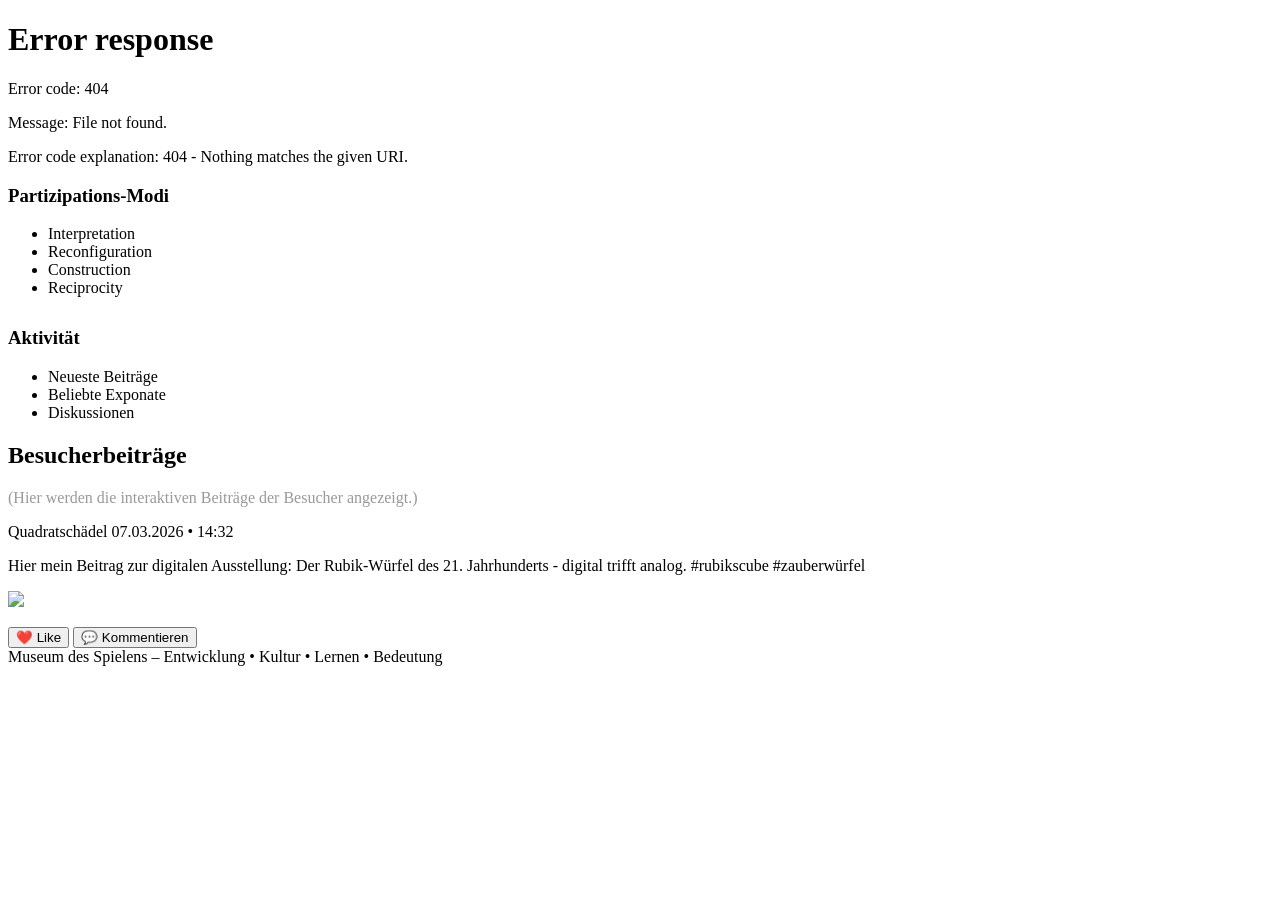
==== index.html @ 76ef6ac2 "Add files via upload" ====
<!DOCTYPE html>
<html lang="de">
<head>
<meta charset="UTF-8">
<title>Museum des Spielens – Museum 2.0</title>
<link rel="stylesheet" href="style.css">

</head>

<body>

<div id="header"></div>

<script>
fetch("header.html")
  .then(res => res.text())
  .then(data => document.getElementById("header").innerHTML = data);
</script>

<div class="container">

    <div class="sidebar">
        <h3>Partizipations-Modi</h3>
        <ul>
            <li>Interpretation</li>
            <li>Reconfiguration</li>
            <li>Construction</li>
            <li>Reciprocity</li>
        </ul>

        <h3 style="margin-top:30px;">Aktivität</h3>
        <ul>
            <li>Neueste Beiträge</li>
            <li>Beliebte Exponate</li>
            <li>Diskussionen</li>
        </ul>
    </div>

    <div class="main">
        <h2>Besucherbeiträge</h2>
        <p style="color:#999;">
            (Hier werden die interaktiven Beiträge der Besucher angezeigt.)
        </p>

        <!-- 
        HIER FÜGST DU DEINE "POSTS" EIN
        z.B. als Karten, Kommentare, Screenshots etc.
        -->
<div class="post">

  <div class="post-header">
      <span class="username">Quadratschädel</span>
      <span class="time">07.03.2026 • 14:32</span>
  </div>

  <div class="post-content">
      <p>Hier mein Beitrag zur digitalen Ausstellung: Der Rubik-Würfel des 21. Jahrhunderts - digital trifft analog. #rubikscube #zauberwürfel<p>

      <img src="images/rubik.png" width="300" class="post-image">
  </div>

  <div class="post-actions">
      <button class="like-btn" onclick="loginPrompt()">❤️ Like</button>
      <button class="comment-btn" onclick="loginPrompt()">💬 Kommentieren</button>
  </div>

</div>

<div class="footer">
    Museum des Spielens – Entwicklung • Kultur • Lernen • Bedeutung
</div>



</body>
</html>
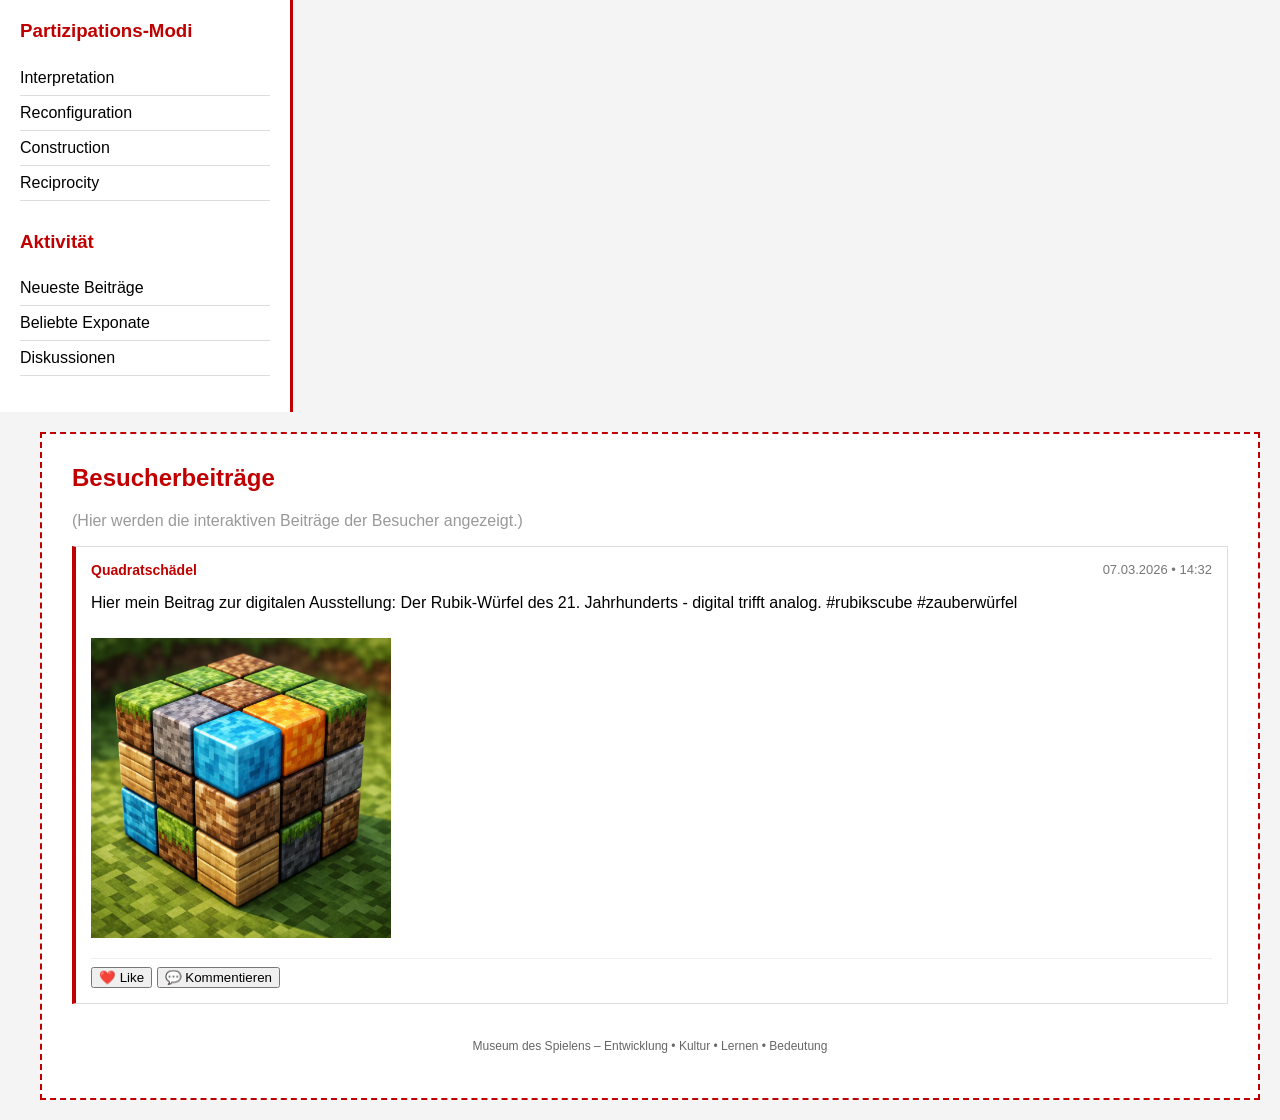
==== commit 2ad43c0b: "Add files via upload" ====
--- a/index.html
+++ b/index.html
@@ -19,22 +19,12 @@
 
 <div class="container">
 
-    <div class="sidebar">
-        <h3>Partizipations-Modi</h3>
-        <ul>
-            <li>Interpretation</li>
-            <li>Reconfiguration</li>
-            <li>Construction</li>
-            <li>Reciprocity</li>
-        </ul>
+    <script>
+fetch("sidebar.html")
+  .then(res => res.text())
+  .then(data => document.getElementById("header").innerHTML = data);
+</script>
 
-        <h3 style="margin-top:30px;">Aktivität</h3>
-        <ul>
-            <li>Neueste Beiträge</li>
-            <li>Beliebte Exponate</li>
-            <li>Diskussionen</li>
-        </ul>
-    </div>
 
     <div class="main">
         <h2>Besucherbeiträge</h2>
--- a/style.css
+++ b/style.css
@@ -0,0 +1,130 @@
+body {
+    margin: 0;
+    font-family: Arial, Helvetica, sans-serif;
+    background-color: #f4f4f4;
+}
+
+header {
+    background-color: #C00000;
+    color: white;
+    padding: 20px;
+    display: flex;
+    align-items: center;
+}
+
+.header-text {
+    display: flex;
+    flex-direction: column;
+}
+header img {
+    height: 70px;
+    margin-right: 20px;
+}
+
+header h1 {
+    margin: 0;
+    font-size: 28px;
+    letter-spacing: 1px;
+}
+
+header h4 {
+    background-color: #C00000;
+    color: white;margin: 0;
+    font-size: 12px;
+    letter-spacing: 1px;
+}
+
+nav {
+    background-color: #900000;
+    color: white;
+    padding: 10px 20px;
+    font-size: 14px;
+}
+
+nav span {
+    margin-right: 20px;
+    cursor: default;
+}
+
+.container {
+    display: flex;
+    padding: 20px;
+}
+
+.sidebar {
+    width: 250px;
+    background-color: white;
+    padding: 20px;
+    border-right: 3px solid #C00000;
+}
+
+.sidebar h3 {
+    margin-top: 0;
+    color: #C00000;
+}
+
+.sidebar ul {
+    list-style: none;
+    padding: 0;
+}
+
+.sidebar li {
+    padding: 8px 0;
+    border-bottom: 1px solid #ddd;
+}
+
+.main {
+    flex: 1;
+    background-color: white;
+    margin-left: 20px;
+    padding: 30px;
+    min-height: 500px;
+    border: 2px dashed #C00000;
+}
+
+.main h2 {
+    color: #C00000;
+    margin-top: 0;
+}
+
+.footer {
+    text-align: center;
+    padding: 15px;
+    font-size: 12px;
+    color: #666;
+}
+
+.post {
+    border: 1px solid #ddd;
+    border-left: 4px solid #C00000;
+    padding: 15px;
+    margin-bottom: 20px;
+    background-color: white;
+}
+
+.post-header {
+    font-size: 14px;
+    margin-bottom: 10px;
+}
+
+.username {
+    font-weight: bold;
+    color: #C00000;
+}
+
+.time {
+    float:right;
+    color:#777;
+    font-size:13px;
+}
+
+.post-image {
+    max-width: 100%;
+    margin-top: 10px;
+}
+
+.post-actions{
+    margin-top:10px;
+    padding-top:8px;
+    border-top:1px solid #eee;
+}
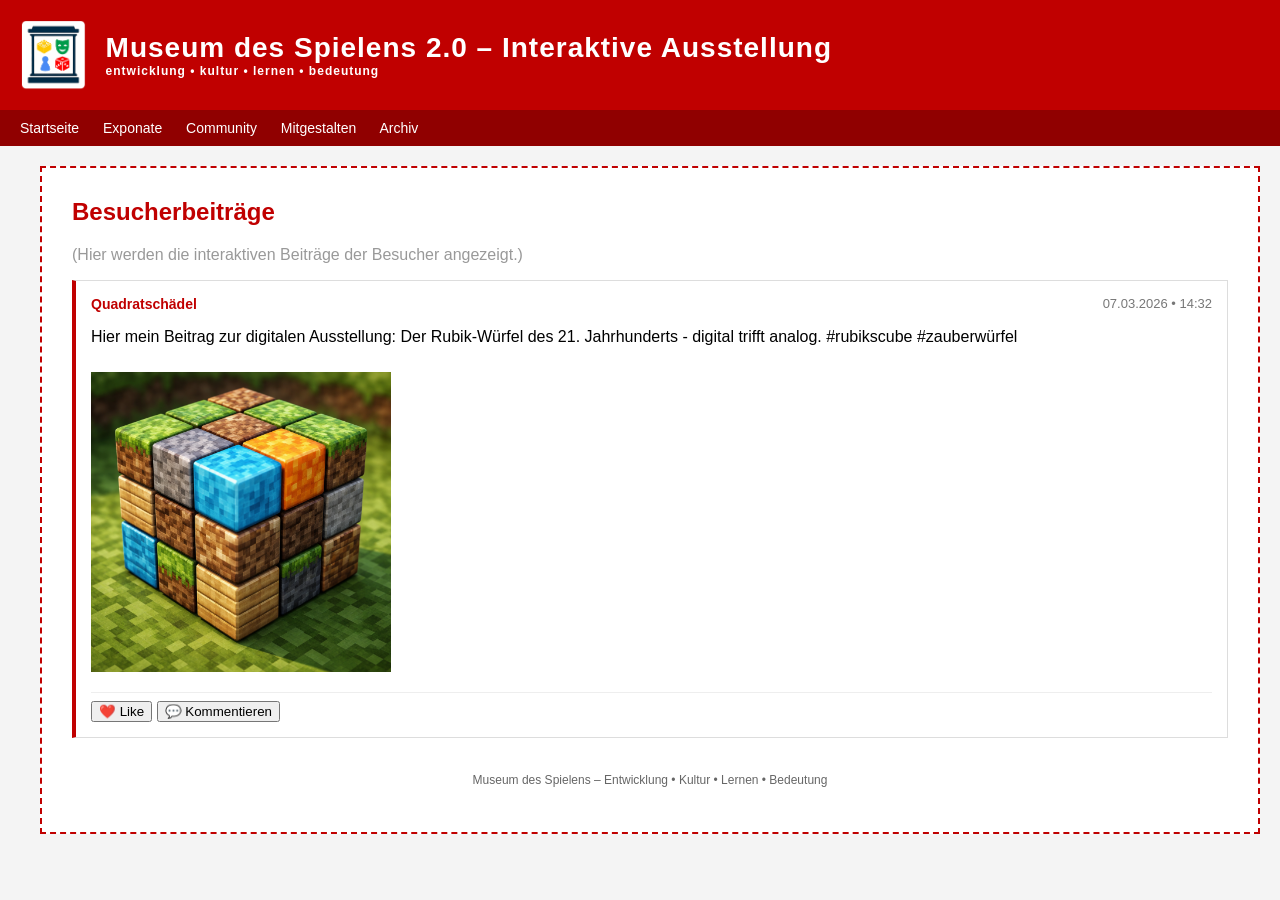
==== commit 139307f9: "Update index.html" ====
--- a/index.html
+++ b/index.html
@@ -22,7 +22,7 @@
     <script>
 fetch("sidebar.html")
   .then(res => res.text())
-  .then(data => document.getElementById("header").innerHTML = data);
+  .then(data => document.getElementById("sidebar").innerHTML = data);
 </script>
 
 
@@ -63,4 +63,5 @@
 
 
 </body>
-</html>+
+</html>
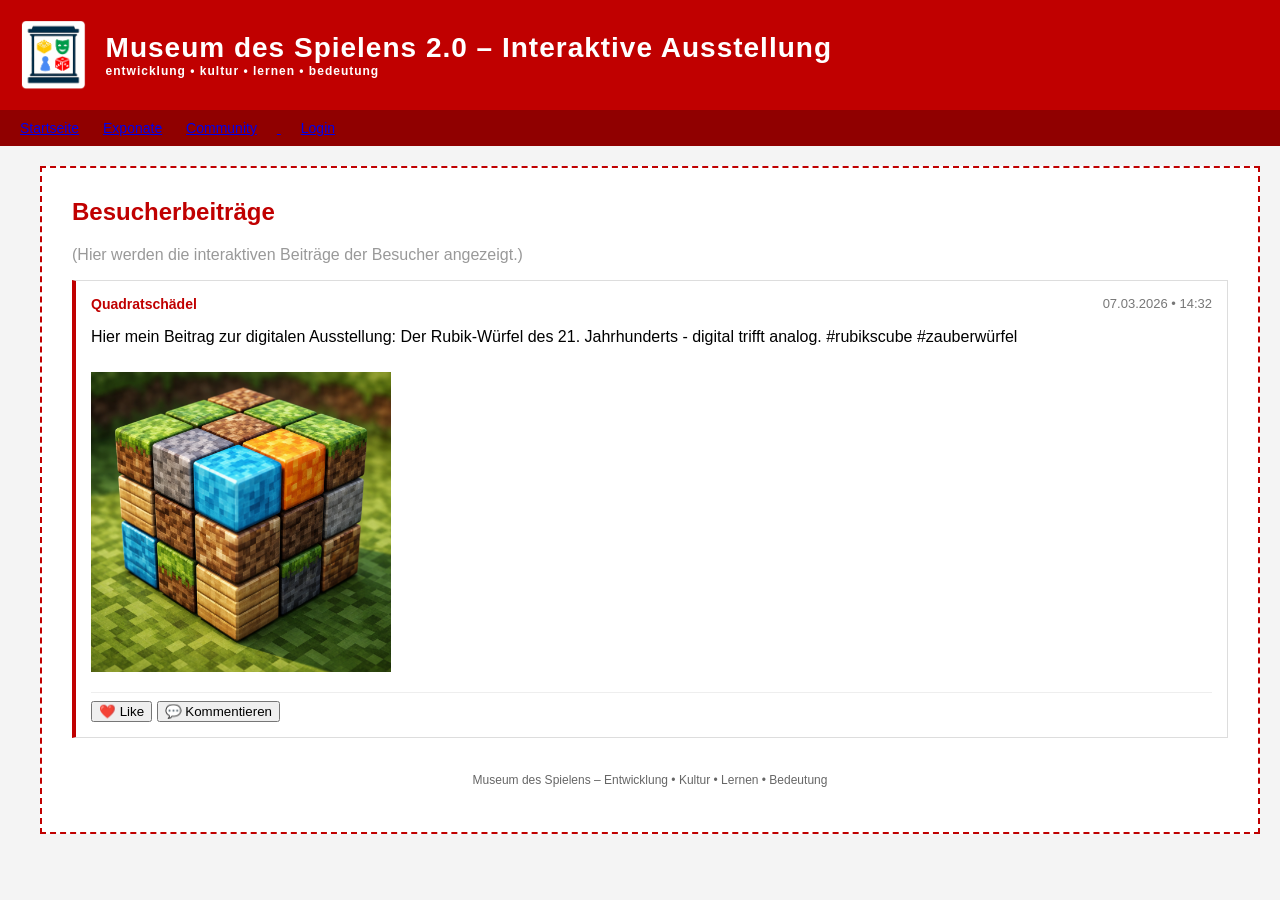
==== commit 44c531a0: "Add files via upload" ====
--- a/index.html
+++ b/index.html
@@ -18,13 +18,6 @@
 </script>
 
 <div class="container">
-
-    <script>
-fetch("sidebar.html")
-  .then(res => res.text())
-  .then(data => document.getElementById("sidebar").innerHTML = data);
-</script>
-
 
     <div class="main">
         <h2>Besucherbeiträge</h2>
@@ -63,5 +56,4 @@
 
 
 </body>
-
-</html>
+</html>
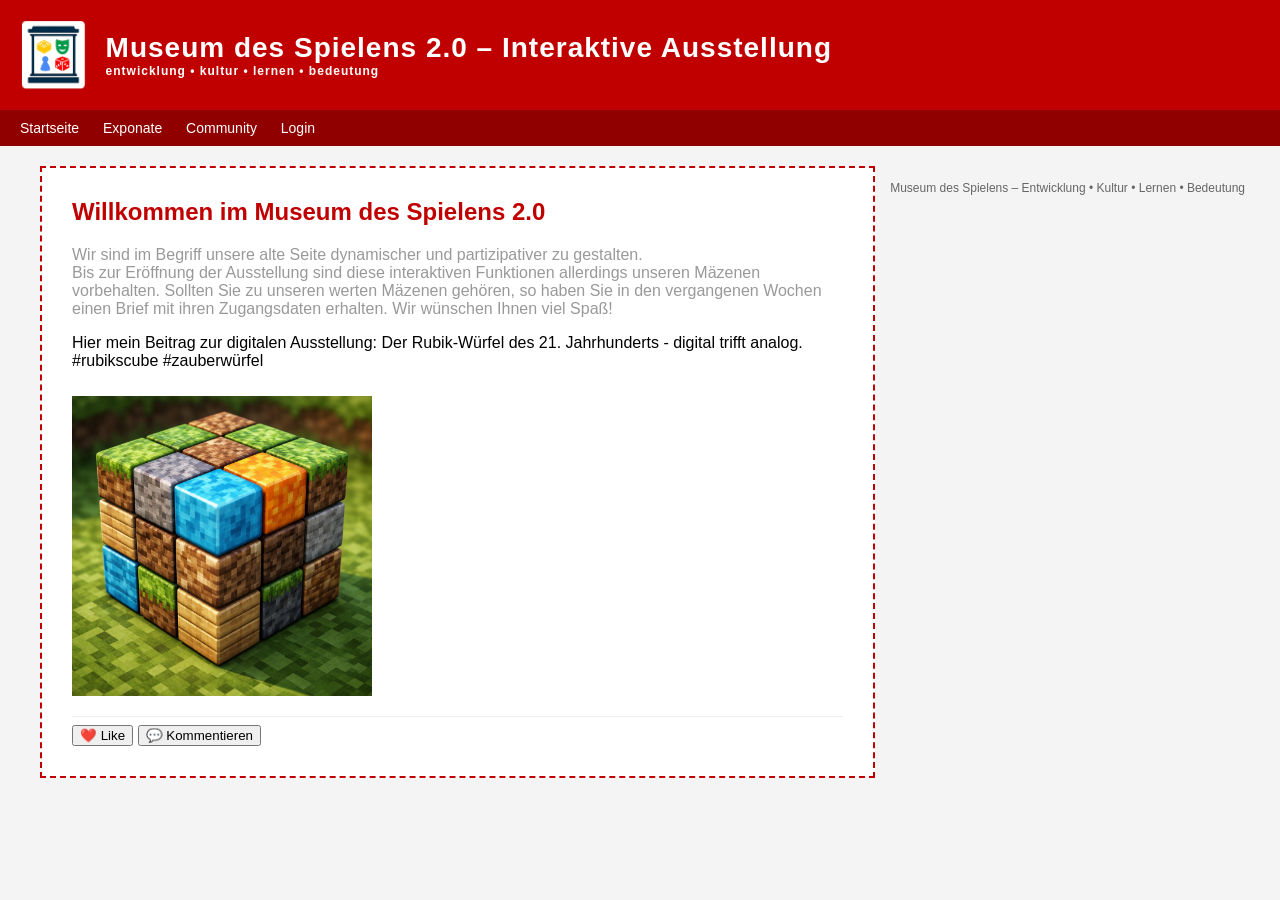
==== commit b098f60f: "Update index.html" ====
--- a/index.html
+++ b/index.html
@@ -20,21 +20,12 @@
 <div class="container">
 
     <div class="main">
-        <h2>Besucherbeiträge</h2>
+        <h2>Willkommen im Museum des Spielens 2.0</h2>
         <p style="color:#999;">
-            (Hier werden die interaktiven Beiträge der Besucher angezeigt.)
-        </p>
-
-        <!-- 
-        HIER FÜGST DU DEINE "POSTS" EIN
-        z.B. als Karten, Kommentare, Screenshots etc.
-        -->
-<div class="post">
-
-  <div class="post-header">
-      <span class="username">Quadratschädel</span>
-      <span class="time">07.03.2026 • 14:32</span>
-  </div>
+          Wir sind im Begriff unsere alte Seite dynamischer und partizipativer zu gestalten.<br>
+          Bis zur Eröffnung der Ausstellung sind diese interaktiven Funktionen allerdings unseren Mäzenen vorbehalten.
+          Sollten Sie zu unseren werten Mäzenen gehören, so haben Sie in den vergangenen Wochen einen Brief mit ihren Zugangsdaten erhalten.
+          Wir wünschen Ihnen viel Spaß!
 
   <div class="post-content">
       <p>Hier mein Beitrag zur digitalen Ausstellung: Der Rubik-Würfel des 21. Jahrhunderts - digital trifft analog. #rubikscube #zauberwürfel<p>
@@ -56,4 +47,4 @@
 
 
 </body>
-</html>+</html>
--- a/style.css
+++ b/style.css
@@ -34,6 +34,12 @@
     letter-spacing: 1px;
 }
 
+header a {
+    color: inherit;              /* übernimmt Textfarbe */
+    text-decoration: none;       /* entfernt Unterstreichung */
+}
+
+
 nav {
     background-color: #900000;
     color: white;
@@ -43,8 +49,18 @@
 
 nav span {
     margin-right: 20px;
-    cursor: default;
 }
+
+nav a {
+    color: white;
+    text-decoration: none;
+    font-weight: normal;
+}
+
+nav a:hover {
+    text-decoration: underline;
+}
+
 
 .container {
     display: flex;
@@ -128,3 +144,54 @@
     padding-top:8px;
     border-top:1px solid #eee;
 }
+
+.section-intro {
+    color: #666;
+    margin-bottom: 20px;
+}
+
+.exhibits-grid {
+    display: grid;
+    grid-template-columns: repeat(3, 1fr);
+    gap: 20px;
+}
+
+.exhibit-card {
+    background-color: white;
+    border: 1px solid #ddd;
+    border-top: 4px solid #C00000;
+    border-radius: 8px;
+    padding: 15px;
+    box-sizing: border-box;
+}
+
+.exhibit-card img {
+    width: 100%;
+    height: 250px;
+    object-fit: cover;
+    object-position: top;
+    border-radius: 6px;
+    margin-bottom: 12px;
+}
+
+.exhibit-card h3 {
+    margin: 0 0 8px 0;
+    color: #C00000;
+    font-size: 18px;
+}
+
+.exhibit-card p {
+    margin: 0;
+    color: #444;
+    font-size: 14px;
+    line-height: 1.4;
+}
+
+.exhibit-card {
+    transition: transform 0.15s ease, box-shadow 0.15s ease;
+}
+
+.exhibit-card:hover {
+    transform: translateY(-3px);
+    box-shadow: 0 4px 12px rgba(0,0,0,0.12);
+}
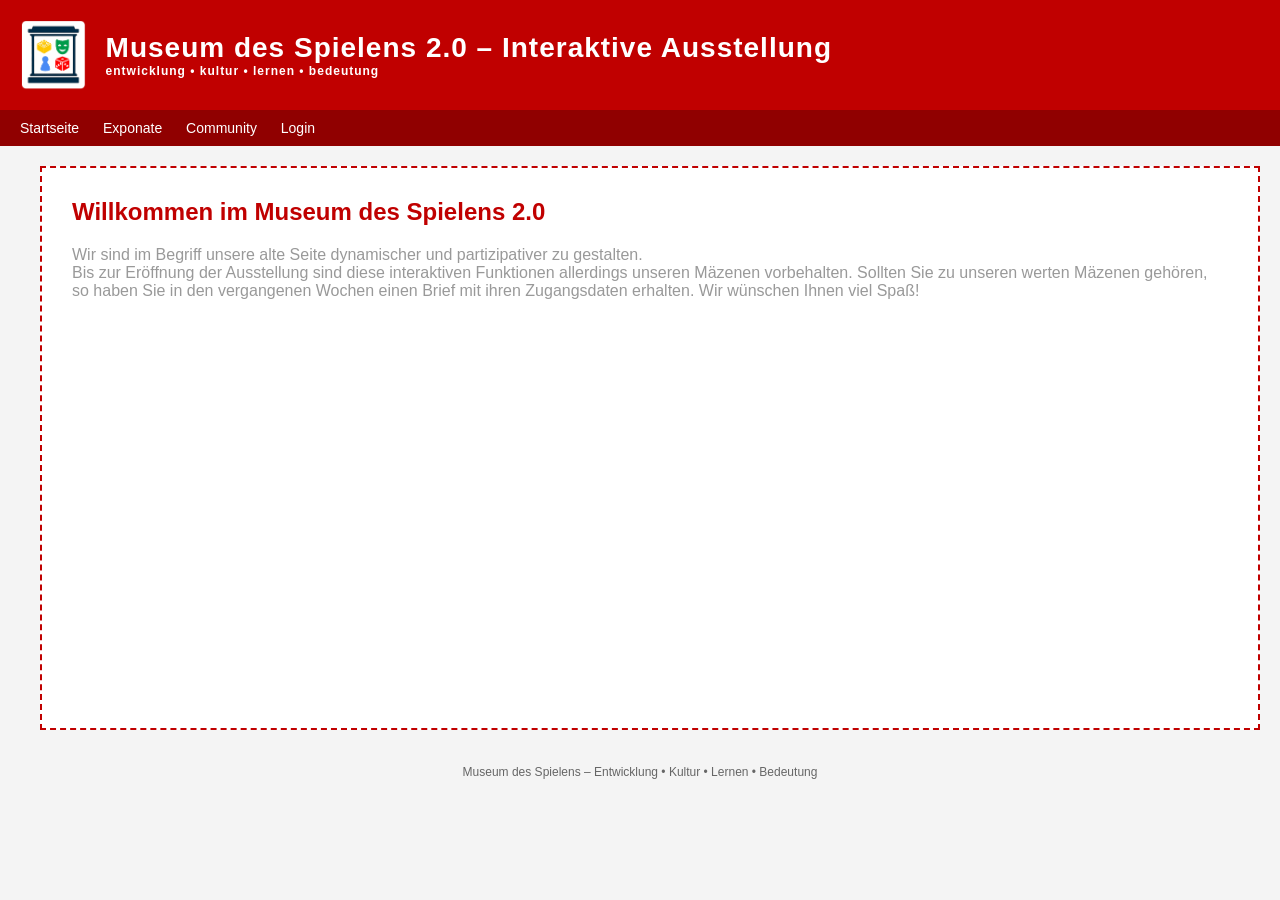
==== commit f27956b3: "Update index.html" ====
--- a/index.html
+++ b/index.html
@@ -27,15 +27,6 @@
           Sollten Sie zu unseren werten Mäzenen gehören, so haben Sie in den vergangenen Wochen einen Brief mit ihren Zugangsdaten erhalten.
           Wir wünschen Ihnen viel Spaß!
 
-  <div class="post-content">
-      <p>Hier mein Beitrag zur digitalen Ausstellung: Der Rubik-Würfel des 21. Jahrhunderts - digital trifft analog. #rubikscube #zauberwürfel<p>
-
-      <img src="images/rubik.png" width="300" class="post-image">
-  </div>
-
-  <div class="post-actions">
-      <button class="like-btn" onclick="loginPrompt()">❤️ Like</button>
-      <button class="comment-btn" onclick="loginPrompt()">💬 Kommentieren</button>
   </div>
 
 </div>
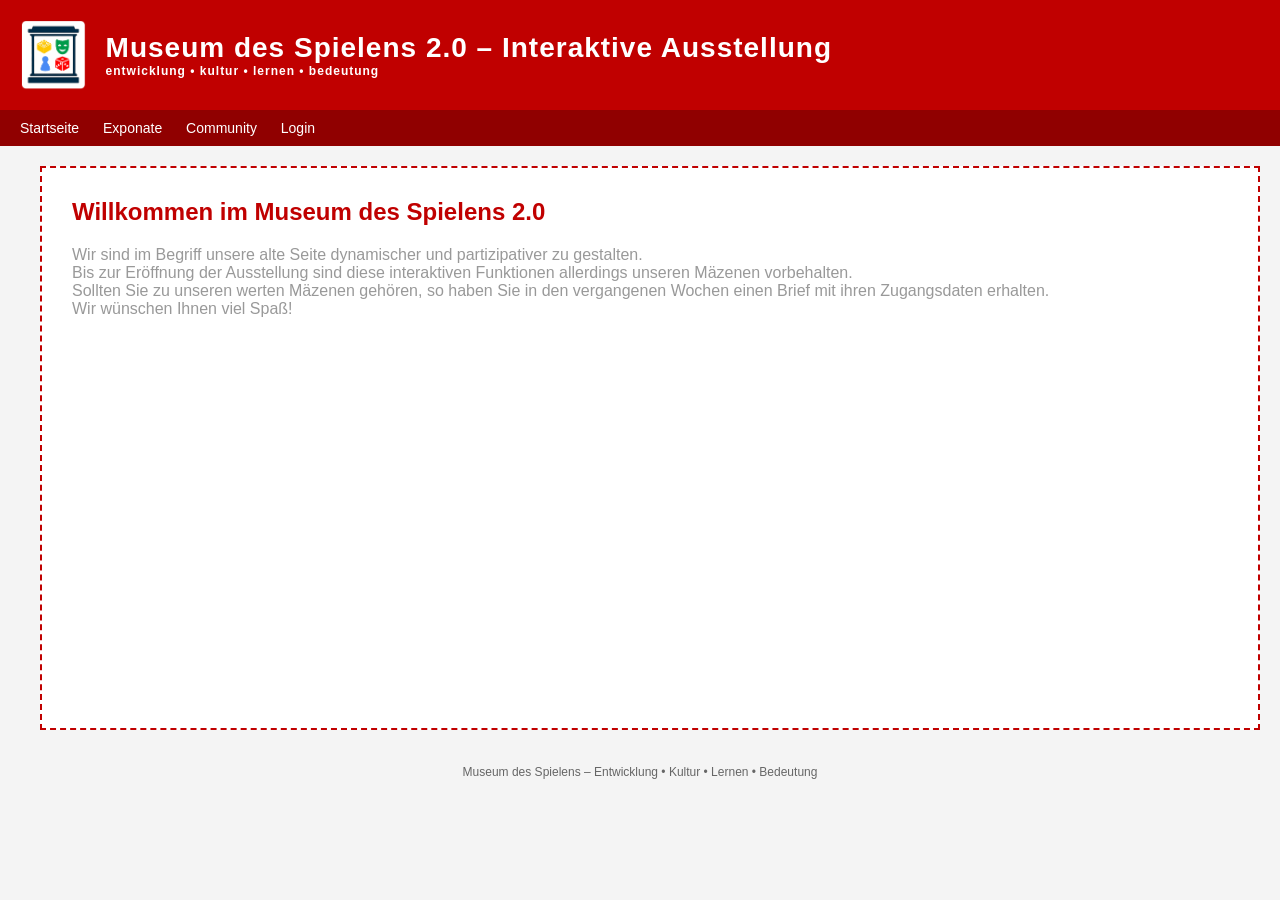
==== commit 8d8eca7e: "Update index.html" ====
--- a/index.html
+++ b/index.html
@@ -23,8 +23,8 @@
         <h2>Willkommen im Museum des Spielens 2.0</h2>
         <p style="color:#999;">
           Wir sind im Begriff unsere alte Seite dynamischer und partizipativer zu gestalten.<br>
-          Bis zur Eröffnung der Ausstellung sind diese interaktiven Funktionen allerdings unseren Mäzenen vorbehalten.
-          Sollten Sie zu unseren werten Mäzenen gehören, so haben Sie in den vergangenen Wochen einen Brief mit ihren Zugangsdaten erhalten.
+          Bis zur Eröffnung der Ausstellung sind diese interaktiven Funktionen allerdings unseren Mäzenen vorbehalten.<br>
+          Sollten Sie zu unseren werten Mäzenen gehören, so haben Sie in den vergangenen Wochen einen Brief mit ihren Zugangsdaten erhalten.<br>
           Wir wünschen Ihnen viel Spaß!
 
   </div>
